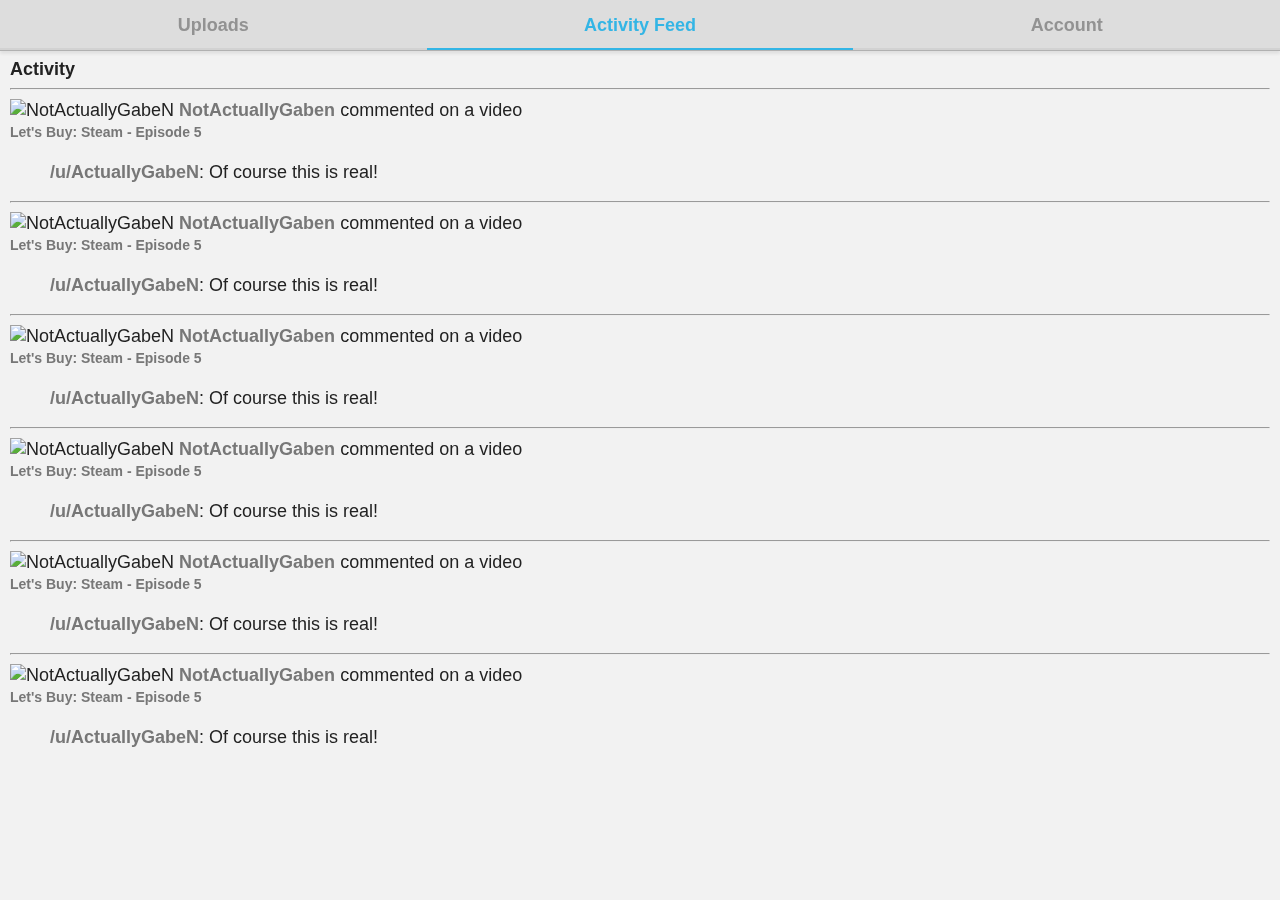
==== activity.html @ 2b80030e "Added everything. Don't ask me why." ====
<!DOCTYPE html>
<html>
  	<head>
	    <meta charset="utf-8">
	    <title>BitVid</title>

	    <!-- Sets initial viewport load and disables zooming  -->
	    <meta name="viewport" content="initial-scale=1, maximum-scale=1, user-scalable=no, minimal-ui">
	    <!-- Makes your prototype chrome-less once bookmarked to your phone's home screen -->
	    <meta name="apple-mobile-web-app-capable" content="yes">
	    <meta name="apple-mobile-web-app-status-bar-style" content="black">

	    <!-- Include the compiled Ratchet CSS -->
	    <link href="css/ratchet.min.css" rel="stylesheet">
	    <link rel="stylesheet" href="css/ratchet-theme-android.min.css">
	    <link rel="stylesheet" href="css/bitvid.main.css">

    	<!-- Include the compiled Ratchet JS -->
    	<script src="js/ratchet.min.js"></script>
	</head>
	<body>

    <!-- Make sure all your bars are the first things in your <body> -->
	<nav class="bar bar-tab">
		<a class="tab-item" href="./index.html" data-ignore="push">
			Uploads
		</a>
		<a class="tab-item active" href="#">
			Activity Feed
		</a>
		<a class="tab-item" href="./account.html" data-ignore="push">
			Account
		</a>
	</nav>


	
	<!-- Wrap all non-bar HTML in the .content div (this is actually what scrolls) -->
    <div class="content">
    	<div class="content-inner">
			<h4>Activity</h4>
			<hr>
			<div class="activity">
				<img src="http://placehold.it/20x20" alt="NotActuallyGabeN"> <a href="#">NotActuallyGaben</a> commented on a video
				<p><strong>Let's Buy: Steam - Episode 5</strong></p>
				<p><blockquote><a href="#">/u/ActuallyGabeN</a>: Of course this is real!</blockquote></p>
			</div>
			<hr>
			<div class="activity">
				<img src="http://placehold.it/20x20" alt="NotActuallyGabeN"> <a href="#">NotActuallyGaben</a> commented on a video
				<p><strong>Let's Buy: Steam - Episode 5</strong></p>
				<p><blockquote><a href="#">/u/ActuallyGabeN</a>: Of course this is real!</blockquote></p>
			</div>
			<hr>
			<div class="activity">
				<img src="http://placehold.it/20x20" alt="NotActuallyGabeN"> <a href="#">NotActuallyGaben</a> commented on a video
				<p><strong>Let's Buy: Steam - Episode 5</strong></p>
				<p><blockquote><a href="#">/u/ActuallyGabeN</a>: Of course this is real!</blockquote></p>
			</div>
			<hr>
			<div class="activity">
				<img src="http://placehold.it/20x20" alt="NotActuallyGabeN"> <a href="#">NotActuallyGaben</a> commented on a video
				<p><strong>Let's Buy: Steam - Episode 5</strong></p>
				<p><blockquote><a href="#">/u/ActuallyGabeN</a>: Of course this is real!</blockquote></p>
			</div>
			<hr>
			<div class="activity">
				<img src="http://placehold.it/20x20" alt="NotActuallyGabeN"> <a href="#">NotActuallyGaben</a> commented on a video
				<p><strong>Let's Buy: Steam - Episode 5</strong></p>
				<p><blockquote><a href="#">/u/ActuallyGabeN</a>: Of course this is real!</blockquote></p>
			</div>
			<hr>
			<div class="activity">
				<img src="http://placehold.it/20x20" alt="NotActuallyGabeN"> <a href="#">NotActuallyGaben</a> commented on a video
				<p><strong>Let's Buy: Steam - Episode 5</strong></p>
				<p><blockquote><a href="#">/u/ActuallyGabeN</a>: Of course this is real!</blockquote></p>
			</div>
  		</div>
    </div>
  </body>
</html>
---- css/ratchet.min.css ----
/*!
 * =====================================================
 * Ratchet v2.0.2 (http://goratchet.com)
 * Copyright 2014 Connor Sears
 * Licensed under MIT (https://github.com/twbs/ratchet/blob/master/LICENSE)
 *
 * v2.0.2 designed by @connors.
 * =====================================================
 *//*! normalize.css v3.0.1 | MIT License | git.io/normalize */html{font-family:sans-serif;-webkit-text-size-adjust:100%;-ms-text-size-adjust:100%}body{margin:0}article,aside,details,figcaption,figure,footer,header,hgroup,main,nav,section,summary{display:block}audio,canvas,progress,video{display:inline-block;vertical-align:baseline}audio:not([controls]){display:none;height:0}[hidden],template{display:none}a{background:0 0}a:active,a:hover{outline:0}abbr[title]{border-bottom:1px dotted}b,strong{font-weight:700}dfn{font-style:italic}h1{margin:.67em 0}mark{color:#000;background:#ff0}small{font-size:80%}sub,sup{position:relative;font-size:75%;line-height:0;vertical-align:baseline}sup{top:-.5em}sub{bottom:-.25em}img{border:0}svg:not(:root){overflow:hidden}figure{margin:1em 40px}hr{height:0;-moz-box-sizing:content-box;box-sizing:content-box}pre{overflow:auto}code,kbd,pre,samp{font-family:monospace,monospace;font-size:1em}button,input,optgroup,select,textarea{margin:0;font:inherit;color:inherit}button{overflow:visible}button,select{text-transform:none}button,html input[type=button],input[type=reset],input[type=submit]{-webkit-appearance:button;cursor:pointer}button[disabled],html input[disabled]{cursor:default}button::-moz-focus-inner,input::-moz-focus-inner{padding:0;border:0}input{line-height:normal}input[type=checkbox],input[type=radio]{box-sizing:border-box;padding:0}input[type=number]::-webkit-inner-spin-button,input[type=number]::-webkit-outer-spin-button{height:auto}input[type=search]::-webkit-search-cancel-button,input[type=search]::-webkit-search-decoration{-webkit-appearance:none}fieldset{padding:.35em .625em .75em;margin:0 2px;border:1px solid silver}legend{padding:0;border:0}textarea{overflow:auto}optgroup{font-weight:700}table{border-spacing:0;border-collapse:collapse}td,th{padding:0}*{-webkit-box-sizing:border-box;-moz-box-sizing:border-box;box-sizing:border-box}body{position:fixed;top:0;right:0;bottom:0;left:0;font-family:"Helvetica Neue",Helvetica,sans-serif;font-size:17px;line-height:21px;color:#000;background-color:#fff}a{color:#428bca;text-decoration:none;-webkit-tap-highlight-color:transparent}a:active{color:#3071a9}.content{position:absolute;top:0;right:0;bottom:0;left:0;overflow:auto;-webkit-overflow-scrolling:touch;background-color:#fff}.content>*{-webkit-transform:translateZ(0);-ms-transform:translateZ(0);transform:translateZ(0)}.bar-nav~.content{padding-top:44px}.bar-header-secondary~.content{padding-top:88px}.bar-footer~.content{padding-bottom:44px}.bar-footer-secondary~.content{padding-bottom:88px}.bar-tab~.content{padding-bottom:50px}.bar-footer-secondary-tab~.content{padding-bottom:94px}.content-padded{margin:10px}.pull-left{float:left}.pull-right{float:right}.clearfix:after,.clearfix:before{display:table;content:" "}.clearfix:after{clear:both}h1,h2,h3,h4,h5,h6{margin-top:0;margin-bottom:10px;line-height:1}.h1,h1{font-size:36px}.h2,h2{font-size:30px}.h3,h3{font-size:24px}.h4,h4{font-size:18px}.h5,h5{margin-top:20px;font-size:14px}.h6,h6{margin-top:20px;font-size:12px}p{margin-top:0;margin-bottom:10px;font-size:14px;color:#777}.btn{position:relative;display:inline-block;padding:6px 8px 7px;margin-bottom:0;font-size:12px;font-weight:400;line-height:1;color:#333;text-align:center;white-space:nowrap;vertical-align:top;cursor:pointer;background-color:#fff;border:1px solid #ccc;border-radius:3px}.btn.active,.btn:active{color:inherit;background-color:#ccc}.btn.disabled,.btn:disabled{opacity:.6}.btn-primary{color:#fff;background-color:#428bca;border:1px solid #428bca}.btn-primary.active,.btn-primary:active{color:#fff;background-color:#3071a9;border:1px solid #3071a9}.btn-positive{color:#fff;background-color:#5cb85c;border:1px solid #5cb85c}.btn-positive.active,.btn-positive:active{color:#fff;background-color:#449d44;border:1px solid #449d44}.btn-negative{color:#fff;background-color:#d9534f;border:1px solid #d9534f}.btn-negative.active,.btn-negative:active{color:#fff;background-color:#c9302c;border:1px solid #c9302c}.btn-outlined{background-color:transparent}.btn-outlined.btn-primary{color:#428bca}.btn-outlined.btn-positive{color:#5cb85c}.btn-outlined.btn-negative{color:#d9534f}.btn-outlined.btn-negative:active,.btn-outlined.btn-positive:active,.btn-outlined.btn-primary:active{color:#fff}.btn-link{padding-top:6px;padding-bottom:6px;color:#428bca;background-color:transparent;border:0}.btn-link.active,.btn-link:active{color:#3071a9;background-color:transparent}.btn-block{display:block;width:100%;padding:15px 0;margin-bottom:10px;font-size:18px}input[type=button],input[type=reset],input[type=submit]{width:100%}.btn .badge{margin:-2px -4px -2px 4px;font-size:12px;background-color:rgba(0,0,0,.15)}.btn .badge-inverted,.btn:active .badge-inverted{background-color:transparent}.btn-negative:active .badge-inverted,.btn-positive:active .badge-inverted,.btn-primary:active .badge-inverted{color:#fff}.btn-block .badge{position:absolute;right:0;margin-right:10px}.btn .icon{font-size:inherit}.bar{position:fixed;right:0;left:0;z-index:10;height:44px;padding-right:10px;padding-left:10px;background-color:#fff;border-bottom:1px solid #ddd;-webkit-backface-visibility:hidden;backface-visibility:hidden}.bar-header-secondary{top:44px}.bar-footer{bottom:0}.bar-footer-secondary{bottom:44px}.bar-footer-secondary-tab{bottom:50px}.bar-footer,.bar-footer-secondary,.bar-footer-secondary-tab{border-top:1px solid #ddd;border-bottom:0}.bar-nav{top:0}.title{position:absolute;display:block;width:100%;padding:0;margin:0 -10px;font-size:17px;font-weight:500;line-height:44px;color:#000;text-align:center;white-space:nowrap}.title a{color:inherit}.bar-tab{bottom:0;display:table;width:100%;height:50px;padding:0;table-layout:fixed;border-top:1px solid #ddd;border-bottom:0}.bar-tab .tab-item{display:table-cell;width:1%;height:50px;color:#929292;text-align:center;vertical-align:middle}.bar-tab .tab-item.active,.bar-tab .tab-item:active{color:#428bca}.bar-tab .tab-item .icon{top:3px;width:24px;height:24px;padding-top:0;padding-bottom:0}.bar-tab .tab-item .icon~.tab-label{display:block;font-size:11px}.bar .btn{position:relative;top:7px;z-index:20;padding:6px 12px 7px;margin-top:0;font-weight:400}.bar .btn.pull-right{margin-left:10px}.bar .btn.pull-left{margin-right:10px}.bar .btn-link{top:0;padding:0;font-size:16px;line-height:44px;color:#428bca;border:0}.bar .btn-link.active,.bar .btn-link:active{color:#3071a9}.bar .btn-block{top:6px;padding:7px 0;margin-bottom:0;font-size:16px}.bar .btn-nav.pull-left{margin-left:-5px}.bar .btn-nav.pull-left .icon-left-nav{margin-right:-3px}.bar .btn-nav.pull-right{margin-right:-5px}.bar .btn-nav.pull-right .icon-right-nav{margin-left:-3px}.bar .icon{position:relative;z-index:20;padding-top:10px;padding-bottom:10px;font-size:24px}.bar .btn .icon{top:3px;padding:0}.bar .title .icon{padding:0}.bar .title .icon.icon-caret{top:4px;margin-left:-5px}.bar input[type=search]{height:29px;margin:6px 0}.bar .segmented-control{top:7px;margin:0 auto}.badge{display:inline-block;padding:2px 9px 3px;font-size:12px;line-height:1;color:#333;background-color:rgba(0,0,0,.15);border-radius:100px}.badge.badge-inverted{padding:0 5px 0 0;background-color:transparent}.badge-primary{color:#fff;background-color:#428bca}.badge-primary.badge-inverted{color:#428bca}.badge-positive{color:#fff;background-color:#5cb85c}.badge-positive.badge-inverted{color:#5cb85c}.badge-negative{color:#fff;background-color:#d9534f}.badge-negative.badge-inverted{color:#d9534f}.card{margin:10px;overflow:hidden;background-color:#fff;border:1px solid #ddd;border-radius:6px}.card .table-view{margin-bottom:0;border-top:0;border-bottom:0}.card .table-view .table-view-divider:first-child{top:0;border-top-left-radius:6px;border-top-right-radius:6px}.card .table-view .table-view-divider:last-child{border-bottom-right-radius:6px;border-bottom-left-radius:6px}.card .table-view-cell:last-child{border-bottom:0}.table-view{padding-left:0;margin-top:0;margin-bottom:15px;list-style:none;background-color:#fff;border-top:1px solid #ddd;border-bottom:1px solid #ddd}.table-view-cell{position:relative;padding:11px 65px 11px 15px;overflow:hidden;border-bottom:1px solid #ddd}.table-view-cell:last-child{border-bottom:0}.table-view-cell>a:not(.btn){position:relative;display:block;padding:inherit;margin:-11px -65px -11px -15px;overflow:hidden;color:inherit}.table-view-cell>a:not(.btn):active{background-color:#eee}.table-view-cell p{margin-bottom:0}.table-view-divider{padding-top:6px;padding-bottom:6px;padding-left:15px;margin-top:-1px;margin-left:0;font-weight:500;color:#999;background-color:#fafafa;border-top:1px solid #ddd;border-bottom:1px solid #ddd}.table-view .media,.table-view .media-body{overflow:hidden}.table-view .media-object.pull-left{margin-right:10px}.table-view .media-object.pull-right{margin-left:10px}.table-view-cell>.badge,.table-view-cell>.btn,.table-view-cell>.toggle,.table-view-cell>a>.badge,.table-view-cell>a>.btn,.table-view-cell>a>.toggle{position:absolute;top:50%;right:15px;-webkit-transform:translateY(-50%);-ms-transform:translateY(-50%);transform:translateY(-50%)}.table-view-cell .navigate-left>.badge,.table-view-cell .navigate-left>.btn,.table-view-cell .navigate-left>.toggle,.table-view-cell .navigate-right>.badge,.table-view-cell .navigate-right>.btn,.table-view-cell .navigate-right>.toggle,.table-view-cell .push-left>.badge,.table-view-cell .push-left>.btn,.table-view-cell .push-left>.toggle,.table-view-cell .push-right>.badge,.table-view-cell .push-right>.btn,.table-view-cell .push-right>.toggle,.table-view-cell>a .navigate-left>.badge,.table-view-cell>a .navigate-left>.btn,.table-view-cell>a .navigate-left>.toggle,.table-view-cell>a .navigate-right>.badge,.table-view-cell>a .navigate-right>.btn,.table-view-cell>a .navigate-right>.toggle,.table-view-cell>a .push-left>.badge,.table-view-cell>a .push-left>.btn,.table-view-cell>a .push-left>.toggle,.table-view-cell>a .push-right>.badge,.table-view-cell>a .push-right>.btn,.table-view-cell>a .push-right>.toggle{right:35px}.content>.table-view:first-child{margin-top:15px}button,input,select,textarea{font-family:"Helvetica Neue",Helvetica,sans-serif;font-size:17px}input[type=color],input[type=date],input[type=datetime-local],input[type=datetime],input[type=email],input[type=month],input[type=number],input[type=password],input[type=search],input[type=tel],input[type=text],input[type=time],input[type=url],input[type=week],select,textarea{width:100%;height:35px;-webkit-appearance:none;padding:0 15px;margin-bottom:15px;line-height:21px;background-color:#fff;border:1px solid #ddd;border-radius:3px;outline:0}input[type=search]{-webkit-box-sizing:border-box;-moz-box-sizing:border-box;box-sizing:border-box;padding:0 10px;font-size:16px;border-radius:20px}input[type=search]:focus{text-align:left}textarea{height:auto}select{height:auto;font-size:14px;background-color:#f8f8f8;-webkit-box-shadow:inset 0 1px 1px rgba(0,0,0,.1);box-shadow:inset 0 1px 1px rgba(0,0,0,.1)}.input-group{background-color:#fff}.input-group input,.input-group textarea{margin-bottom:0;background-color:transparent;border-top:0;border-right:0;border-left:0;border-radius:0;-webkit-box-shadow:none;box-shadow:none}.input-row{height:35px;overflow:hidden;border-bottom:1px solid #ddd}.input-row label{float:left;width:35%;padding:8px 15px;font-family:"Helvetica Neue",Helvetica,sans-serif;line-height:1.1}.input-row input{float:right;width:65%;padding-left:0;margin-bottom:0;border:0}.segmented-control{position:relative;display:table;overflow:hidden;font-size:12px;font-weight:400;background-color:#fff;border:1px solid #ccc;border-radius:3px}.segmented-control .control-item{display:table-cell;width:1%;padding-top:6px;padding-bottom:7px;overflow:hidden;line-height:1;color:#333;text-align:center;text-overflow:ellipsis;white-space:nowrap;border-left:1px solid #ccc}.segmented-control .control-item:first-child{border-left-width:0}.segmented-control .control-item:active{background-color:#eee}.segmented-control .control-item.active{background-color:#ccc}.segmented-control-primary{border-color:#428bca}.segmented-control-primary .control-item{color:#428bca;border-color:inherit}.segmented-control-primary .control-item:active{background-color:#cde1f1}.segmented-control-primary .control-item.active{color:#fff;background-color:#428bca}.segmented-control-positive{border-color:#5cb85c}.segmented-control-positive .control-item{color:#5cb85c;border-color:inherit}.segmented-control-positive .control-item:active{background-color:#d8eed8}.segmented-control-positive .control-item.active{color:#fff;background-color:#5cb85c}.segmented-control-negative{border-color:#d9534f}.segmented-control-negative .control-item{color:#d9534f;border-color:inherit}.segmented-control-negative .control-item:active{background-color:#f9e2e2}.segmented-control-negative .control-item.active{color:#fff;background-color:#d9534f}.control-content{display:none}.control-content.active{display:block}.popover{position:fixed;top:55px;left:50%;z-index:20;display:none;width:280px;margin-left:-140px;background-color:#fff;border-radius:6px;-webkit-box-shadow:0 0 15px rgba(0,0,0,.1);box-shadow:0 0 15px rgba(0,0,0,.1);opacity:0;-webkit-transition:all .25s linear;-moz-transition:all .25s linear;transition:all .25s linear;-webkit-transform:translate3d(0,-15px,0);-ms-transform:translate3d(0,-15px,0);transform:translate3d(0,-15px,0)}.popover:before{position:absolute;top:-15px;left:50%;width:0;height:0;margin-left:-15px;content:'';border-right:15px solid transparent;border-bottom:15px solid #fff;border-left:15px solid transparent}.popover.visible{opacity:1;-webkit-transform:translate3d(0,0,0);-ms-transform:translate3d(0,0,0);transform:translate3d(0,0,0)}.popover .bar~.table-view{padding-top:44px}.backdrop{position:fixed;top:0;right:0;bottom:0;left:0;z-index:15;background-color:rgba(0,0,0,.3)}.popover .btn-block{margin-bottom:5px}.popover .btn-block:last-child{margin-bottom:0}.popover .bar-nav{border-bottom:1px solid #ddd;border-top-left-radius:12px;border-top-right-radius:12px;-webkit-box-shadow:none;box-shadow:none}.popover .table-view{max-height:300px;margin-bottom:0;overflow:auto;-webkit-overflow-scrolling:touch;background-color:#fff;border-top:0;border-bottom:0;border-radius:6px}.modal{position:fixed;top:0;z-index:11;width:100%;min-height:100%;overflow:hidden;background-color:#fff;opacity:0;-webkit-transition:-webkit-transform .25s,opacity 1ms .25s;-moz-transition:-moz-transform .25s,opacity 1ms .25s;transition:transform .25s,opacity 1ms .25s;-webkit-transform:translate3d(0,100%,0);-ms-transform:translate3d(0,100%,0);transform:translate3d(0,100%,0)}.modal.active{height:100%;opacity:1;-webkit-transition:-webkit-transform .25s;-moz-transition:-moz-transform .25s;transition:transform .25s;-webkit-transform:translate3d(0,0,0);-ms-transform:translate3d(0,0,0);transform:translate3d(0,0,0)}.slider{width:100%;overflow:hidden;background-color:#000}.slider .slide-group{position:relative;font-size:0;white-space:nowrap;-webkit-transition:all 0s linear;-moz-transition:all 0s linear;transition:all 0s linear}.slider .slide-group .slide{display:inline-block;width:100%;height:100%;font-size:14px;vertical-align:top}.toggle{position:relative;display:block;width:74px;height:30px;background-color:#fff;border:2px solid #ddd;border-radius:20px;-webkit-transition-duration:.2s;-moz-transition-duration:.2s;transition-duration:.2s;-webkit-transition-property:background-color,border;-moz-transition-property:background-color,border;transition-property:background-color,border}.toggle .toggle-handle{position:absolute;top:-1px;left:-1px;z-index:2;width:28px;height:28px;background-color:#fff;border:1px solid #ddd;border-radius:100px;-webkit-transition-duration:.2s;-moz-transition-duration:.2s;transition-duration:.2s;-webkit-transition-property:-webkit-transform,border,width;-moz-transition-property:-moz-transform,border,width;transition-property:transform,border,width}.toggle:before{position:absolute;top:3px;right:11px;font-size:13px;color:#999;text-transform:uppercase;content:"Off"}.toggle.active{background-color:#5cb85c;border:2px solid #5cb85c}.toggle.active .toggle-handle{border-color:#5cb85c;-webkit-transform:translate3d(44px,0,0);-ms-transform:translate3d(44px,0,0);transform:translate3d(44px,0,0)}.toggle.active:before{right:auto;left:15px;color:#fff;content:"On"}.toggle input[type=checkbox]{display:none}.content.fade{left:0;opacity:0}.content.fade.in{opacity:1}.content.sliding{z-index:2;-webkit-transition:-webkit-transform .4s;-moz-transition:-moz-transform .4s;transition:transform .4s;-webkit-transform:translate3d(0,0,0);-ms-transform:translate3d(0,0,0);transform:translate3d(0,0,0)}.content.sliding.left{z-index:1;-webkit-transform:translate3d(-100%,0,0);-ms-transform:translate3d(-100%,0,0);transform:translate3d(-100%,0,0)}.content.sliding.right{z-index:3;-webkit-transform:translate3d(100%,0,0);-ms-transform:translate3d(100%,0,0);transform:translate3d(100%,0,0)}.navigate-left:after,.navigate-right:after,.push-left:after,.push-right:after{position:absolute;top:50%;display:inline-block;font-family:Ratchicons;font-size:inherit;line-height:1;color:#bbb;text-decoration:none;-webkit-transform:translateY(-50%);-ms-transform:translateY(-50%);transform:translateY(-50%);-webkit-font-smoothing:antialiased}.navigate-left:after,.push-left:after{left:15px;content:'\e822'}.navigate-right:after,.push-right:after{right:15px;content:'\e826'}@font-face{font-family:Ratchicons;font-style:normal;font-weight:400;src:url(../fonts/ratchicons.eot);src:url(../fonts/ratchicons.eot?#iefix) format("embedded-opentype"),url(../fonts/ratchicons.woff) format("woff"),url(../fonts/ratchicons.ttf) format("truetype"),url(../fonts/ratchicons.svg#svgFontName) format("svg")}.icon{display:inline-block;font-family:Ratchicons;font-size:24px;line-height:1;text-decoration:none;-webkit-font-smoothing:antialiased}.icon-back:before{content:'\e80a'}.icon-bars:before{content:'\e80e'}.icon-caret:before{content:'\e80f'}.icon-check:before{content:'\e810'}.icon-close:before{content:'\e811'}.icon-code:before{content:'\e812'}.icon-compose:before{content:'\e813'}.icon-download:before{content:'\e815'}.icon-edit:before{content:'\e829'}.icon-forward:before{content:'\e82a'}.icon-gear:before{content:'\e821'}.icon-home:before{content:'\e82b'}.icon-info:before{content:'\e82c'}.icon-list:before{content:'\e823'}.icon-more-vertical:before{content:'\e82e'}.icon-more:before{content:'\e82f'}.icon-pages:before{content:'\e824'}.icon-pause:before{content:'\e830'}.icon-person:before{content:'\e832'}.icon-play:before{content:'\e816'}.icon-plus:before{content:'\e817'}.icon-refresh:before{content:'\e825'}.icon-search:before{content:'\e819'}.icon-share:before{content:'\e81a'}.icon-sound:before{content:'\e827'}.icon-sound2:before{content:'\e828'}.icon-sound3:before{content:'\e80b'}.icon-sound4:before{content:'\e80c'}.icon-star-filled:before{content:'\e81b'}.icon-star:before{content:'\e81c'}.icon-stop:before{content:'\e81d'}.icon-trash:before{content:'\e81e'}.icon-up-nav:before{content:'\e81f'}.icon-up:before{content:'\e80d'}.icon-right-nav:before{content:'\e818'}.icon-right:before{content:'\e826'}.icon-down-nav:before{content:'\e814'}.icon-down:before{content:'\e820'}.icon-left-nav:before{content:'\e82d'}.icon-left:before{content:'\e822'}
---- css/ratchet-theme-android.min.css ----
/*!
 * =====================================================
 * Ratchet v2.0.2 (http://goratchet.com)
 * Copyright 2014 Connor Sears
 * Licensed under MIT (https://github.com/twbs/ratchet/blob/master/LICENSE)
 *
 * v2.0.2 designed by @connors.
 * =====================================================
 */body{font-family:Roboto,sans-serif;font-size:18px;line-height:22px;color:#222}a{color:#33b5e5}a:active{color:#1a9bcb}.content{background-color:#f2f2f2}.bar-nav~.content{padding-top:50px}.bar-header-secondary~.content{padding-top:100px}.bar-tab~.content{padding-top:50px;padding-bottom:0}.bar-footer~.content{padding-bottom:50px}.bar-footer-secondary~.content{padding-bottom:100px}.btn{padding:8px 15px;font-size:14px;color:#222;background-color:#cecece;border:0;border-radius:2px;-webkit-box-shadow:inset 0 -1px 0 rgba(0,0,0,.2),inset 0 1px 0 rgba(255,255,255,.2),0 1px 1px rgba(0,0,0,.25);box-shadow:inset 0 -1px 0 rgba(0,0,0,.2),inset 0 1px 0 rgba(255,255,255,.2),0 1px 1px rgba(0,0,0,.25)}.btn.active,.btn:active{color:#222;background-color:#999;border:0;-webkit-box-shadow:inset 0 -1px 0 rgba(0,0,0,.2),inset 0 1px 0 rgba(255,255,255,.2);box-shadow:inset 0 -1px 0 rgba(0,0,0,.2),inset 0 1px 0 rgba(255,255,255,.2)}.btn-primary{color:#fff;background-color:#33b5e5;border:0}.btn-primary.active,.btn-primary:active{color:#fff;background-color:#1a9bcb;border:0}.btn-positive{color:#fff;background-color:#9c0;border:0}.btn-positive.active,.btn-positive:active{color:#fff;background-color:#739900;border:0}.btn-negative{color:#fff;background-color:#f44;border:0}.btn-negative.active,.btn-negative:active{color:#fff;background-color:#f11;border:0}.btn-outlined{background-color:transparent;border:1px solid #999;-webkit-box-shadow:none;box-shadow:none}.btn-outlined.btn-primary{color:#33b5e5;border:1px solid #33b5e5}.btn-outlined.btn-primary:active{background-color:#33b5e5;border:1px solid #33b5e5}.btn-outlined.btn-positive{color:#9c0;border:1px solid #9c0}.btn-outlined.btn-positive:active{background-color:#9c0;border:1px solid #9c0}.btn-outlined.btn-negative{color:#f44;border:1px solid #f44}.btn-outlined.btn-negative:active{background-color:#f44;border:1px solid #f44}.btn-outlined:active{background-color:#999;border:1px solid #999;-webkit-box-shadow:none;box-shadow:none}.btn-outlined.btn-negative:active,.btn-outlined.btn-positive:active,.btn-outlined.btn-primary:active{color:#fff;-webkit-box-shadow:none;box-shadow:none}.btn-link{color:#33b5e5;background-color:transparent;border:none;-webkit-box-shadow:none;box-shadow:none}.btn-link.active,.btn-link:active{color:#1a9bcb;background-color:transparent;-webkit-box-shadow:none;box-shadow:none}.btn-block{padding:15px 0;font-size:18px}.btn .badge{background-color:rgba(0,0,0,.15)}.btn .badge.badge-inverted{background-color:transparent}.btn:active .badge{color:#fff}.bar{height:50px;background-color:#ddd;border-bottom:1px solid #b1b1b1;-webkit-box-shadow:inset 0 -2px 0 #d2d2d2,0 3px 3px rgba(0,0,0,.07);box-shadow:inset 0 -2px 0 #d2d2d2,0 3px 3px rgba(0,0,0,.07)}.bar.bar-header-secondary{top:50px}.bar.bar-footer-secondary,.bar.bar-footer-secondary-tab{bottom:50px}.bar .bar-footer,.bar .bar-footer-secondary,.bar .bar-footer-secondary-tab{border-top:1px solid #b1b1b1;border-bottom:0;-webkit-box-shadow:inset 0 -2px 0 #33b5e5;box-shadow:inset 0 -2px 0 #33b5e5}.bar-tab{top:0;bottom:auto;height:50px;border-top:0}.bar-tab .tab-item{color:#929292}.bar-tab .tab-item.active{color:#33b5e5;-webkit-box-shadow:inset 0 -2px 0 #33b5e5;box-shadow:inset 0 -2px 0 #33b5e5}.bar-tab .tab-item:active{color:#929292;background-color:#78c6e3}.bar-tab .tab-item .icon{top:3px;padding-top:0;padding-bottom:0}.title{position:static;padding-left:15px;font-size:18px;line-height:49px;text-align:left}.bar .btn{top:7px;padding-top:10px;padding-bottom:10px}.bar .btn-link{top:0;padding:0;font-size:18px;line-height:49px;color:#33b5e5}.bar .btn-link.active,.bar .btn-link:active{color:#1a9bcb}.bar .btn-link .icon{top:2px;padding:0}.bar .btn-block{top:4px}.bar .segmented-control{top:7px}.bar .icon{padding-top:13px;padding-bottom:13px}.bar .title .icon{padding:0}.bar .title .icon.icon-caret{top:10px;color:#777}.bar input[type=search]{height:35px}.badge.badge-inverted{color:#999;background-color:transparent}.badge-primary{color:#fff;background-color:#33b5e5}.badge-primary.badge-inverted{color:#33b5e5;background-color:transparent}.badge-positive{color:#fff;background-color:#9c0}.badge-positive.badge-inverted{color:#9c0;background-color:transparent}.badge-negative{color:#fff;background-color:#f44}.badge-negative.badge-inverted{color:#f44;background-color:transparent}.card{background-color:transparent;border-color:#d9d9d9;border-radius:2px}.table-view{background-color:transparent}.table-view .table-view-cell{border-bottom:1px solid #d9d9d9}.table-view .table-view-cell:last-child{background-image:none}.table-view .table-view-cell>a:not(.btn):active{color:inherit;background-color:#e0e0e0}.table-view .table-view-cell>a:not(.btn):active .icon{color:#fff}.table-view .table-view-divider{padding-top:25px;font-size:12px;font-weight:700;text-transform:uppercase;background-color:transparent;border-top:0;border-bottom:2px solid #a9a9a9}.table-view-cell .navigate-left>.badge,.table-view-cell .navigate-left>.btn,.table-view-cell .navigate-left>.toggle,.table-view-cell .navigate-right>.badge,.table-view-cell .navigate-right>.btn,.table-view-cell .navigate-right>.toggle,.table-view-cell .push-left>.badge,.table-view-cell .push-left>.btn,.table-view-cell .push-left>.toggle,.table-view-cell .push-right>.badge,.table-view-cell .push-right>.btn,.table-view-cell .push-right>.toggle,.table-view-cell>a .navigate-left>.badge,.table-view-cell>a .navigate-left>.btn,.table-view-cell>a .navigate-left>.toggle,.table-view-cell>a .navigate-right>.badge,.table-view-cell>a .navigate-right>.btn,.table-view-cell>a .navigate-right>.toggle,.table-view-cell>a .push-left>.badge,.table-view-cell>a .push-left>.btn,.table-view-cell>a .push-left>.toggle,.table-view-cell>a .push-right>.badge,.table-view-cell>a .push-right>.btn,.table-view-cell>a .push-right>.toggle{right:15px}.input-group,input[type=color],input[type=date],input[type=datetime-local],input[type=datetime],input[type=email],input[type=month],input[type=number],input[type=password],input[type=search],input[type=tel],input[type=text],input[type=time],input[type=url],input[type=week],select,textarea{height:40px;padding:10px 15px;border:1px solid rgba(0,0,0,.2);-webkit-box-shadow:0 1px 1px rgba(0,0,0,.1);box-shadow:0 1px 1px rgba(0,0,0,.1)}input[type=search]{border-radius:2px}.input-group,select,textarea{height:auto}.input-group{padding:0;border:0}.input-group input{border:0;border-bottom:1px solid #d9d9d9;-webkit-box-shadow:none;box-shadow:none}.input-group input:last-child{background-image:none}.input-row{height:40px;border-bottom:1px solid #d9d9d9}.input-row label{padding-top:10px;padding-bottom:10px}.input-row label+input{background-image:none;border-bottom:0}.segmented-control{font-size:14px;background-color:#cecece;border:0;border-radius:2px;-webkit-box-shadow:0 1px 1px rgba(0,0,0,.25);box-shadow:0 1px 1px rgba(0,0,0,.25)}.segmented-control .control-item{padding-top:10px;padding-bottom:10px;color:#222;border-left:1px solid #999;-webkit-box-shadow:inset 0 -1px 0 rgba(0,0,0,.2),inset 0 1px 0 rgba(255,255,255,.2);box-shadow:inset 0 -1px 0 rgba(0,0,0,.2),inset 0 1px 0 rgba(255,255,255,.2)}.segmented-control .control-item:first-child{border-left-width:0}.segmented-control .control-item.active,.segmented-control .control-item:active{background-color:#999}.segmented-control-primary{border:0}.segmented-control-primary .control-item{color:#fff;border-color:inherit}.segmented-control-primary .control-item.active,.segmented-control-primary .control-item:active{color:#fff;background-color:#33b5e5}.segmented-control-positive{border:0}.segmented-control-positive .control-item{color:#fff;border-color:inherit}.segmented-control-positive .control-item.active,.segmented-control-positive .control-item:active{color:#fff;background-color:#9c0}.segmented-control-negative{border:0}.segmented-control-negative .control-item{color:#fff;border-color:inherit}.segmented-control-negative .control-item.active,.segmented-control-negative .control-item:active{color:#fff;background-color:#f44}.popover{top:47px;left:15px;width:200px;margin-left:0;border:1px solid #9b9b9b;border-radius:0;-webkit-box-shadow:0 0 3px rgba(0,0,0,.2);box-shadow:0 0 3px rgba(0,0,0,.2);-webkit-transition:-webkit-transform .1s ease-in-out,opacity .2s ease-in-out;-moz-transition:-moz-transform .1s ease-in-out,opacity .2s ease-in-out;transition:transform .1s ease-in-out,opacity .2s ease-in-out;-webkit-transform:scale(.75);-ms-transform:scale(.75);transform:scale(.75)}.popover:before{display:none}.popover.visible{-webkit-transform:scale(1);-ms-transform:scale(1);transform:scale(1)}.backdrop{background-color:transparent}.popover .bar{border-radius:0}.popover .bar-nav~.table-view{padding-top:50px}.popover .table-view{border-radius:12px}.toggle{width:104px;height:28px;background-color:#d7d7d7;border:2px solid #d7d7d7;border-radius:0}.toggle .toggle-handle{top:0;left:0;width:50px;height:24px;background-color:#bebebe;border:1px solid #b5b5b5;border-radius:2px;-webkit-box-shadow:inset 0 1px 0 rgba(255,255,255,.3),inset 0 -1px 0 rgba(0,0,0,.1);box-shadow:inset 0 1px 0 rgba(255,255,255,.3),inset 0 -1px 0 rgba(0,0,0,.1)}.toggle:before{top:1px;right:auto;left:11px;z-index:3;color:#fff}.toggle.active{background-color:#d7d7d7;border:2px solid #d7d7d7}.toggle.active .toggle-handle{margin-right:2px;background-color:#33b5e5;border-color:#33b5e5;-webkit-transform:translate3d(50px,0,0);-ms-transform:translate3d(50px,0,0);transform:translate3d(50px,0,0)}.toggle.active:before{right:14px;left:auto;color:#fff}.navigate-left:after,.navigate-right:after,.push-left:after,.push-right:after{content:''}.icon-caret:before{content:'\e800'}.icon-down-nav:before,.icon-down:before{content:'\e801'}.icon-download:before{content:'\e802'}.icon-left-nav:before,.icon-left:before{content:'\e803'}.icon-more-vertical:before{content:'\e804'}.icon-more:before{content:'\e805'}.icon-right-nav:before,.icon-right:before{content:'\e806'}.icon-search:before{content:'\e807'}.icon-share:before{content:'\e808'}.icon-up-nav:before,.icon-up:before{content:'\e809'}
---- css/bitvid.main.css ----
.content {
  padding-right: 10px;
  padding-left: 10px;
}
.content-inner {
  padding-top: 10px;
  padding-bottom: 10px;
}
.muted {
  color: #999;
}
.activity a {
  font-weight: bolder;
}
a {
  color: #777;
  font-weight: bold;
}
a:hover {
  color: #888;
}
.activity p blockquote {
  font-size: 8px;
}
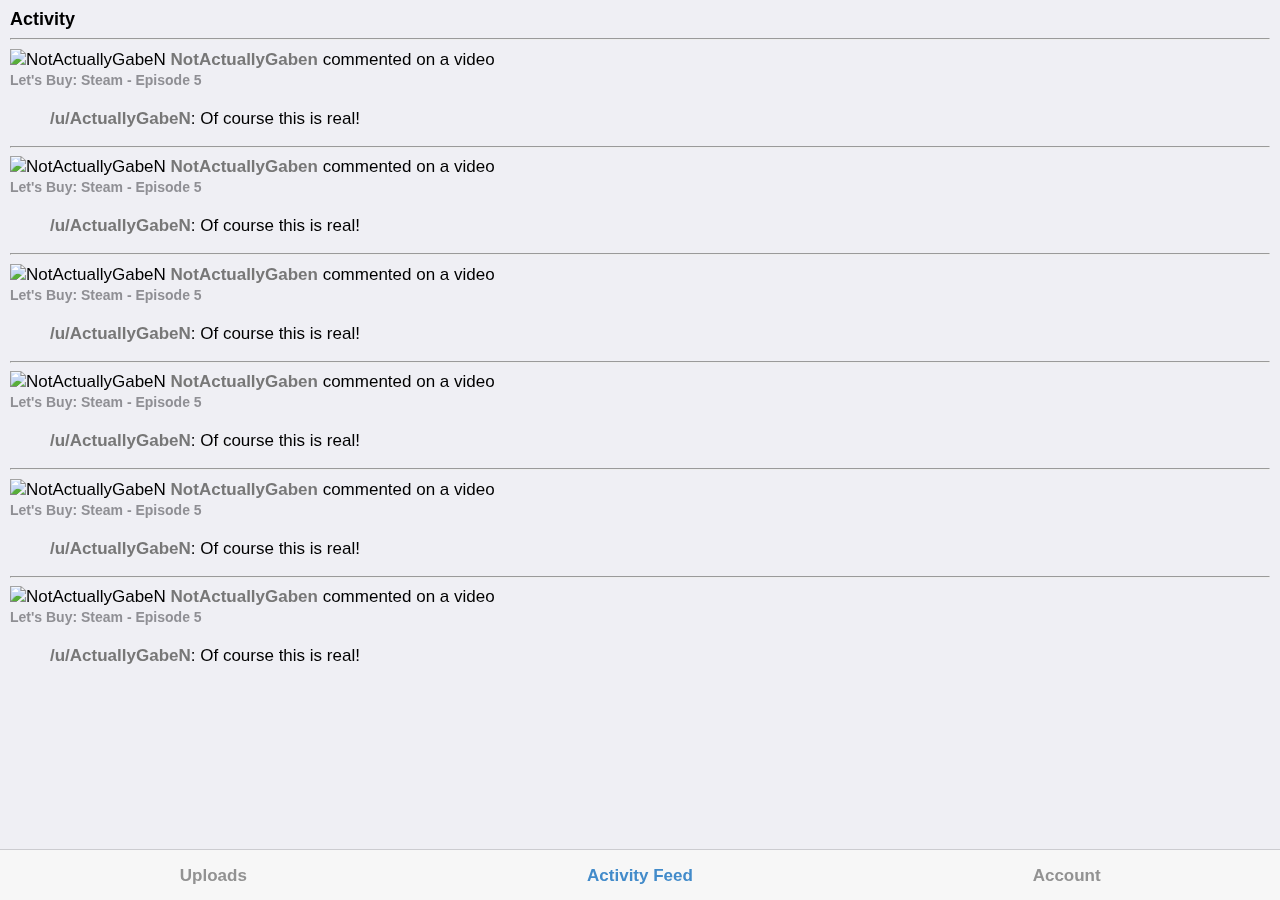
==== commit 366bf940: "Update activity.html" ====
--- a/activity.html
+++ b/activity.html
@@ -12,7 +12,7 @@
 
 	    <!-- Include the compiled Ratchet CSS -->
 	    <link href="css/ratchet.min.css" rel="stylesheet">
-	    <link rel="stylesheet" href="css/ratchet-theme-android.min.css">
+	    <link rel="stylesheet" href="css/ratchet-theme-ios.min.css">
 	    <link rel="stylesheet" href="css/bitvid.main.css">
 
     	<!-- Include the compiled Ratchet JS -->
--- a/css/ratchet-theme-ios.min.css
+++ b/css/ratchet-theme-ios.min.css
@@ -0,0 +1,9 @@
+/*!
+ * =====================================================
+ * Ratchet v2.0.2 (http://goratchet.com)
+ * Copyright 2014 Connor Sears
+ * Licensed under MIT (https://github.com/twbs/ratchet/blob/master/LICENSE)
+ *
+ * v2.0.2 designed by @connors.
+ * =====================================================
+ */a{color:#007aff}a:active{color:#0062cc}.content{background-color:#efeff4}.h5,.h6,h5,h6,p{color:#8f8f94}.h5,.h6,h5,h6{font-weight:400;text-transform:uppercase}.btn{color:#929292;background-color:rgba(247,247,247,.98);border:1px solid #929292;-webkit-transition:all;-moz-transition:all;transition:all;-webkit-transition-timing-function:linear;-moz-transition-timing-function:linear;transition-timing-function:linear;-webkit-transition-duration:.2s;-moz-transition-duration:.2s;transition-duration:.2s}.btn.active,.btn:active{color:#fff;background-color:#929292}.btn-primary{color:#fff;background-color:#007aff;border:1px solid #007aff}.btn-primary.active,.btn-primary:active{background-color:#0062cc;border:1px solid #0062cc}.btn-positive{color:#fff;background-color:#4cd964;border:1px solid #4cd964}.btn-positive.active,.btn-positive:active{background-color:#2ac845;border:1px solid #2ac845}.btn-negative{color:#fff;background-color:#dd524d;border:1px solid #dd524d}.btn-negative.active,.btn-negative:active{background-color:#cf2d28;border:1px solid #cf2d28}.btn-outlined{background-color:transparent}.btn-outlined.btn-primary{color:#007aff}.btn-outlined.btn-positive{color:#4cd964}.btn-outlined.btn-negative{color:#dd524d}.btn-outlined.btn-negative:active,.btn-outlined.btn-positive:active,.btn-outlined.btn-primary:active{color:#fff}.btn-link{color:#007aff;background-color:transparent;border:none}.btn-link.active,.btn-link:active{color:#0062cc;background-color:transparent}.btn .badge{background-color:rgba(0,0,0,.15)}.btn .badge.badge-inverted{background-color:transparent}.btn:active .badge{color:#fff}.bar{background-color:rgba(247,247,247,.98);border-bottom:0;-webkit-box-shadow:0 0 1px rgba(0,0,0,.85);box-shadow:0 0 1px rgba(0,0,0,.85)}.bar.bar-header-secondary{top:44px}.bar.bar-footer-secondary{bottom:44px}.bar.bar-footer-secondary-tab{bottom:50px}.bar-tab,.bar.bar-footer,.bar.bar-footer-secondary,.bar.bar-footer-secondary-tab{border-top:0}.tab-item{color:#929292}.bar-nav .btn-link,.tab-item.active,.tab-item:active{color:#007aff}.bar-nav .btn-link:active{color:#007aff;opacity:.6}.badge.badge-inverted{color:#929292;background-color:transparent}.badge-primary{color:#fff;background-color:#007aff}.badge-primary.badge-inverted{color:#007aff;background-color:transparent}.badge-positive{color:#fff;background-color:#4cd964}.badge-positive.badge-inverted{color:#4cd964;background-color:transparent}.badge-negative{color:#fff;background-color:#dd524d}.badge-negative.badge-inverted{color:#dd524d;background-color:transparent}.card .table-view,.card .table-view-cell:last-child{background-image:none}.table-view{background-image:url("data:image/svg+xml;utf8,<svg xmlns='http://www.w3.org/2000/svg' width='100%' height='1'><rect fill='#c8c7cc' x='0' y='0' width='100%' height='0.5'/></svg>"),url("data:image/svg+xml;utf8,<svg xmlns='http://www.w3.org/2000/svg' width='100%' height='1'><rect fill='#c8c7cc' x='0' y='0' width='100%' height='0.5'/></svg>");background-repeat:no-repeat;background-position:0 100%,0 0;border-top:0;border-bottom:0}.table-view .table-view-cell{background-image:url("data:image/svg+xml;utf8,<svg xmlns='http://www.w3.org/2000/svg' width='100%' height='1'><rect fill='#c8c7cc' x='0' y='0' width='100%' height='0.5'/></svg>");background-repeat:no-repeat;background-position:15px 100%;border-bottom:0}.table-view .table-view-cell:last-child{background-image:none}.table-view .table-view-cell>a:not(.btn):active{color:inherit}.table-view .table-view-divider{background-image:url("data:image/svg+xml;utf8,<svg xmlns='http://www.w3.org/2000/svg' width='100%' height='1'><rect fill='#c8c7cc' x='0' y='0' width='100%' height='0.5'/></svg>"),url("data:image/svg+xml;utf8,<svg xmlns='http://www.w3.org/2000/svg' width='100%' height='1'><rect fill='#c8c7cc' x='0' y='0' width='100%' height='0.5'/></svg>");background-repeat:no-repeat;background-position:0 100%,0 0;border-top:0;border-bottom:0}.input-group,input[type=color],input[type=date],input[type=datetime-local],input[type=datetime],input[type=email],input[type=month],input[type=number],input[type=password],input[type=search],input[type=tel],input[type=text],input[type=time],input[type=url],input[type=week],select,textarea{height:40px;padding:10px 15px;border:1px solid rgba(0,0,0,.2)}input[type=search]{height:34px;text-align:center;background-color:rgba(0,0,0,.1);border:0;border-radius:6px}input[type=search]:focus{text-align:left}.input-group,select,textarea{height:auto}.input-group{padding:0;background-image:url("data:image/svg+xml;utf8,<svg xmlns='http://www.w3.org/2000/svg' width='100%' height='1'><rect fill='#c8c7cc' x='0' y='0' width='100%' height='0.5'/></svg>"),url("data:image/svg+xml;utf8,<svg xmlns='http://www.w3.org/2000/svg' width='100%' height='1'><rect fill='#c8c7cc' x='0' y='0' width='100%' height='0.5'/></svg>");background-repeat:no-repeat;background-position:0 100%,0 0;border:0}.input-group input{background-image:url("data:image/svg+xml;utf8,<svg xmlns='http://www.w3.org/2000/svg' width='100%' height='1'><rect fill='#c8c7cc' x='0' y='0' width='100%' height='0.5'/></svg>");background-repeat:no-repeat;background-position:15px 100%;border:0}.input-group input:last-child{background-image:none}.input-row{background-image:url("data:image/svg+xml;utf8,<svg xmlns='http://www.w3.org/2000/svg' width='100%' height='1'><rect fill='#c8c7cc' x='0' y='0' width='100%' height='0.5'/></svg>");background-repeat:no-repeat;background-position:15px 100%;border-bottom:0}.input-row label+input,.input-row:last-child{background-image:none}.segmented-control{background-color:transparent;border:1px solid #929292}.segmented-control .control-item{color:#929292;border-color:#929292;-webkit-transition:background-color .1s linear;-moz-transition:background-color .1s linear;transition:background-color .1s linear}.segmented-control .control-item:active{background-color:#ebebeb}.segmented-control .control-item.active{color:#fff;background-color:#929292}.segmented-control-primary{border:1px solid #007aff}.segmented-control-primary .control-item{color:#007aff;border-color:inherit}.segmented-control-primary .control-item:active{background-color:#b3d7ff}.segmented-control-primary .control-item.active{color:#fff;background-color:#007aff}.segmented-control-positive{border:1px solid #4cd964}.segmented-control-positive .control-item{color:#4cd964;border-color:inherit}.segmented-control-positive .control-item:active{background-color:#dff8e3}.segmented-control-positive .control-item.active{color:#fff;background-color:#4cd964}.segmented-control-negative{border:1px solid #dd524d}.segmented-control-negative .control-item{color:#dd524d;border-color:inherit}.segmented-control-negative .control-item:active{background-color:#fae4e3}.segmented-control-negative .control-item.active{color:#fff;background-color:#dd524d}.popover{border-radius:12px;-webkit-transition:-webkit-transform .2s ease-in-out,opacity .2s ease-in-out;-moz-transition:-webkit-transform .2s ease-in-out,opacity .2s ease-in-out;transition:-webkit-transform .2s ease-in-out,opacity .2s ease-in-out}.popover:before{border-bottom:15px solid rgba(247,247,247,.98)}.popover .bar{-webkit-box-shadow:none;box-shadow:none}.popover .bar-nav{border-bottom:1px solid rgba(0,0,0,.15)}.popover .table-view{background-image:none;border-radius:12px}.modal,.modal.active{-webkit-transition-timing-function:cubic-bezier(.1,.5,.1,1);-moz-transition-timing-function:cubic-bezier(.1,.5,.1,1);transition-timing-function:cubic-bezier(.1,.5,.1,1)}.toggle{width:47px;border:2px solid #e6e6e6;-webkit-box-shadow:inset 0 0 0 0 #e1e1e1;box-shadow:inset 0 0 0 0 #e1e1e1;-webkit-transition-duration:.2s;-moz-transition-duration:.2s;transition-duration:.2s;-webkit-transition-property:box-shadow,border;-moz-transition-property:box-shadow,border;transition-property:box-shadow,border}.toggle .toggle-handle{border:1px solid rgba(0,0,0,.2);-webkit-box-shadow:0 3px 3px rgba(0,0,0,.08);box-shadow:0 3px 3px rgba(0,0,0,.08);-webkit-transition-property:-webkit-transform,border,width;-moz-transition-property:-moz-transform,border,width;transition-property:transform,border,width}.toggle:before{display:none}.toggle.active{background-color:transparent;border:2px solid #4cd964;-webkit-box-shadow:inset 0 0 0 13px #4cd964;box-shadow:inset 0 0 0 13px #4cd964}.toggle.active .toggle-handle{-webkit-transform:translate3d(17px,0,0);-ms-transform:translate3d(17px,0,0);transform:translate3d(17px,0,0);border-color:#4cd964}.content.fade{-webkit-transition:opacity .2s ease-in-out;-moz-transition:opacity .2s ease-in-out;transition:opacity .2s ease-in-out}.content.sliding{-webkit-transition-timing-function:cubic-bezier(.1,.5,.1,1);-moz-transition-timing-function:cubic-bezier(.1,.5,.1,1);transition-timing-function:cubic-bezier(.1,.5,.1,1)}.content.sliding.right:not([class*=sliding-in]),.content.sliding.sliding-in{-webkit-animation-name:fadeOverlay;-moz-animation-name:fadeOverlay;animation-name:fadeOverlay;-webkit-animation-duration:.4s;-moz-animation-duration:.4s;animation-duration:.4s}.content.sliding.right:not([class*=sliding-in]){-webkit-animation-direction:reverse;-moz-animation-direction:reverse;animation-direction:reverse}.content.sliding.left{-webkit-transform:translate3d(-20%,0,0);-ms-transform:translate3d(-20%,0,0);transform:translate3d(-20%,0,0)}@-webkit-keyframes fadeOverlay{from{-webkit-box-shadow:0 0 10px transparent,-320px 0 0 transparent;box-shadow:0 0 10px transparent,-320px 0 0 transparent}to{-webkit-box-shadow:0 0 10px rgba(0,0,0,.3),-320px 0 0 rgba(0,0,0,.1);box-shadow:0 0 10px rgba(0,0,0,.3),-320px 0 0 rgba(0,0,0,.1)}}